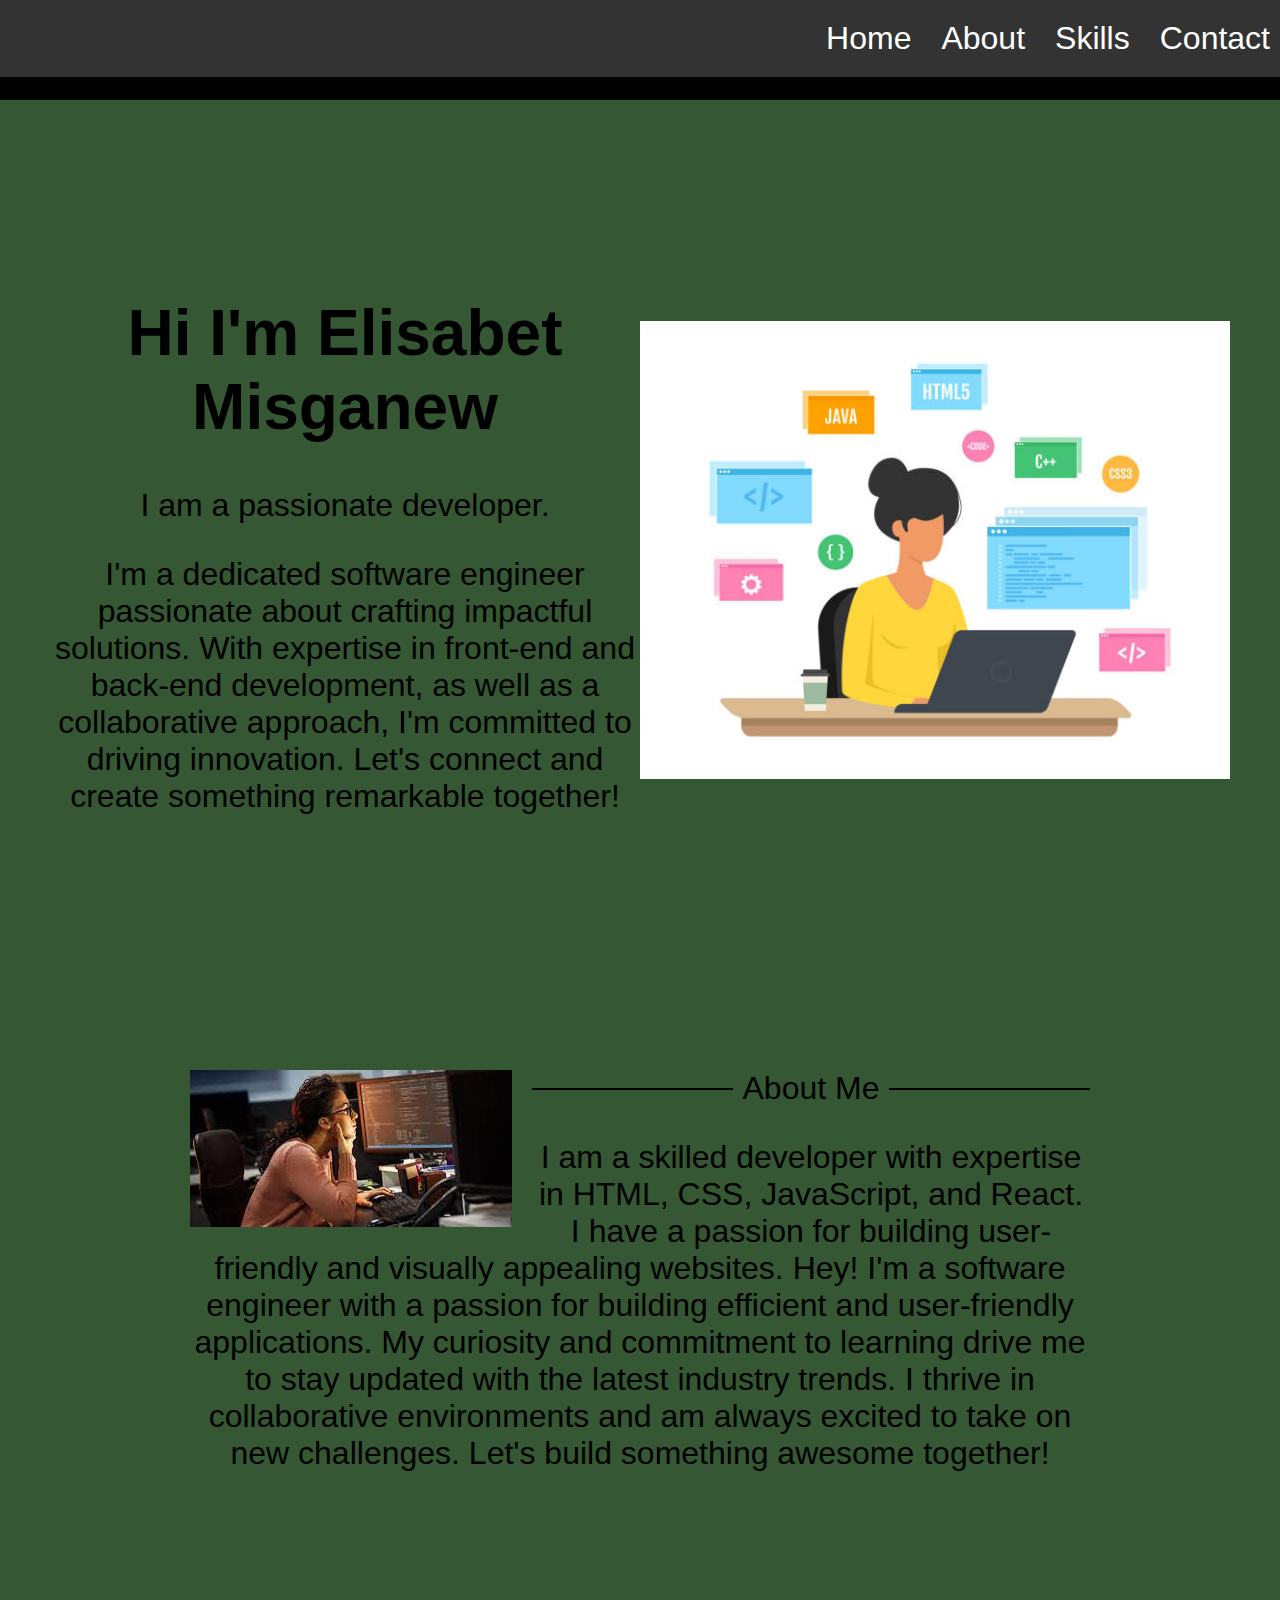
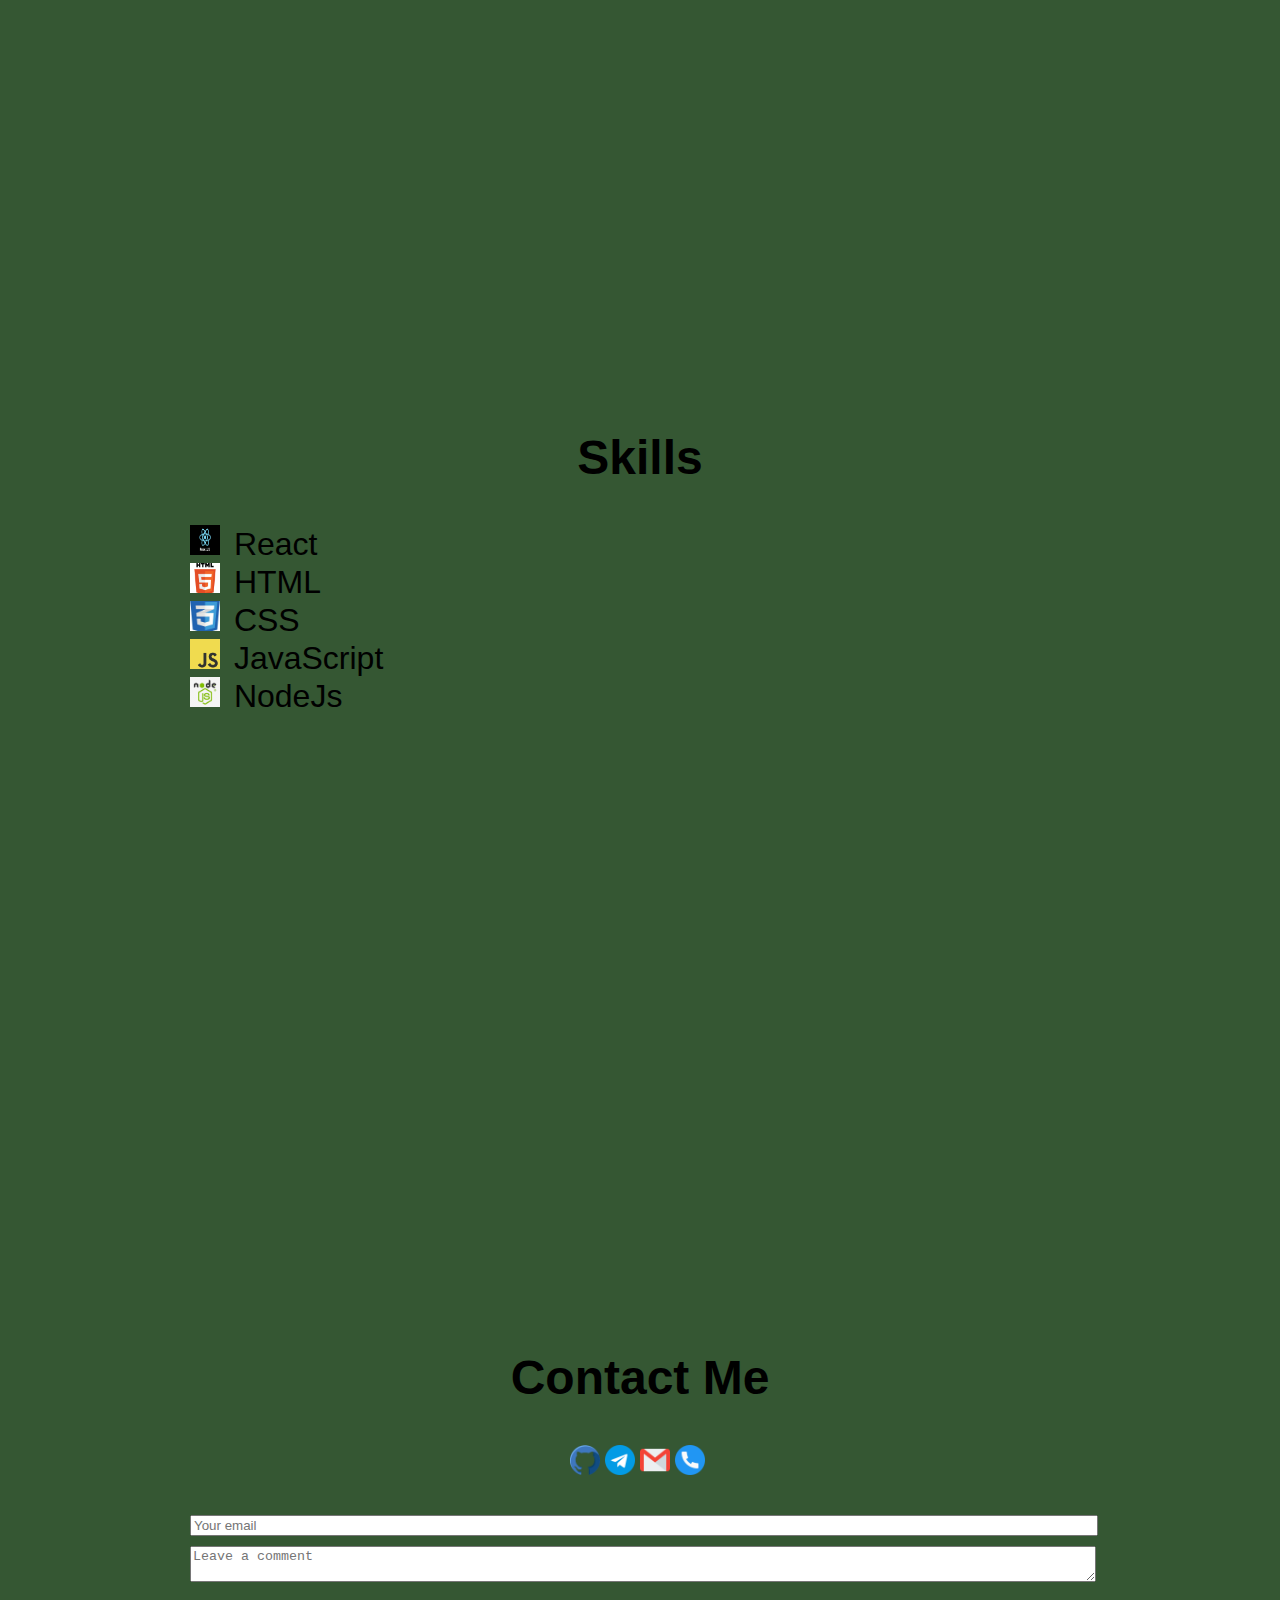
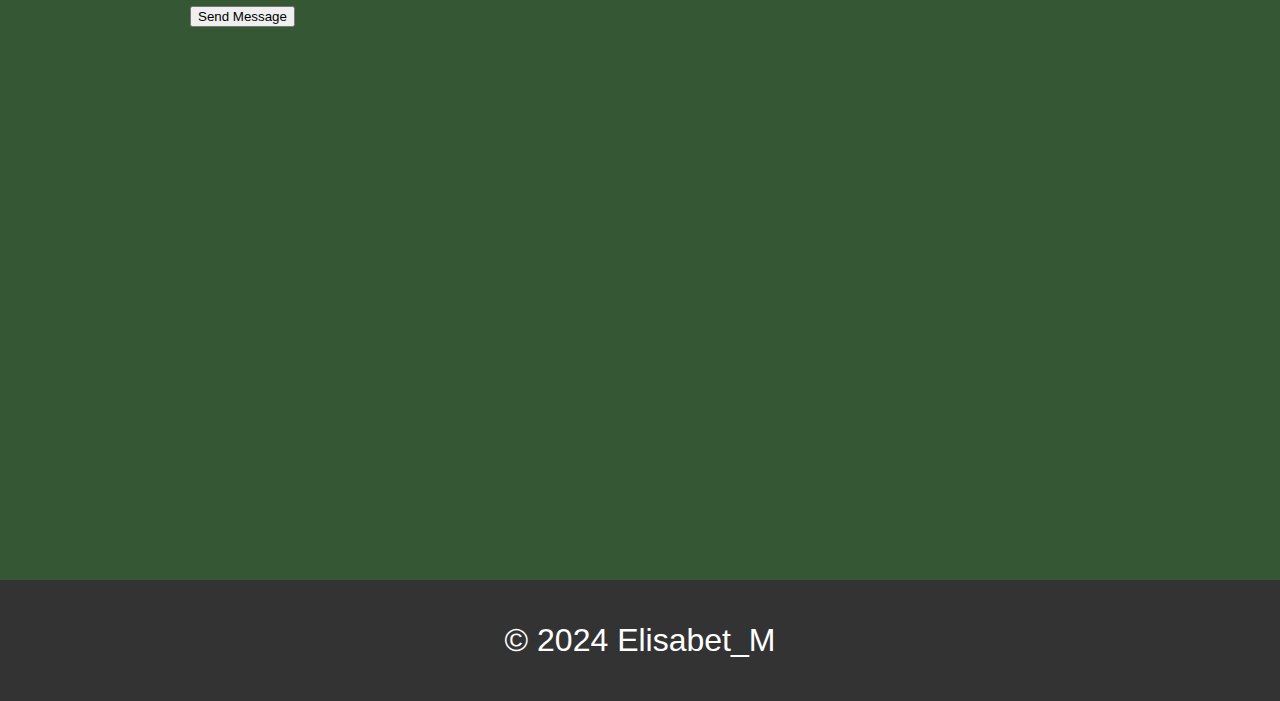
==== my_portfolio/index.html @ 349abca3 "Rename portfolio.html to index.html" ====
<!DOCTYPE html>
<html>
<head>
  <meta charset="UTF-8">
  <title>My Personal Portfolio</title>
  <link rel="stylesheet" href="styles.css">
</head>
<body>
  <header>
    <nav>
      <ul>
        <li><a href="#home">Home</a></li>
        <li><a href="#about">About</a></li>
        <li><a href="#skills">Skills</a></li>
        <li><a href="#contact">Contact</a></li>
      </ul>
    </nav>
  </header>

  <section id="home" class="flex-container">
    <div class="text-container">
      <h1>Hi I'm Elisabet Misganew </h1>
      <p class="fade-in">I am a passionate developer.</p>
      <p>I'm a dedicated software engineer passionate about crafting impactful solutions. With expertise in front-end and back-end development, as well as a collaborative approach, I'm committed to driving innovation. Let's connect and create something remarkable together!</p>
    </div>
           <div class="image-container">
      <img src="photos/elisasfuture.jpg" alt="My Photo" class="home_image">
    </div>
  </section>

 <section id="about">
    <div class="content">
      <img src="photos/code2.jpeg" alt="About Me Photo" class="left">
      <div class="divider">
        <hr class="solid-line">
        <div class="text">About Me</div>
        <hr class="solid-line">
      </div>
     <p>I am a skilled developer with expertise in HTML, CSS, JavaScript, and React. I have a passion for building user-friendly and visually appealing websites.
    Hey! I'm a software engineer with a passion for building efficient and user-friendly applications. My curiosity and commitment to learning drive me to stay updated with the latest industry trends. I thrive in collaborative environments and am always excited to take on new challenges. Let's build something awesome together!</p>
    </div>
  </section>

  <section id="skills">
    <div class="content">
      <h2>Skills</h2>
      <ul>
        <li><img src="photos/react.png" alt="React Logo"> React</li>
        <li><img src="photos/html.png" alt="HTML Logo"> HTML</li>
        <li><img src="photos/css.jpeg" alt="CSS Logo"> CSS</li>
        <li><img src="photos/javascript.png" alt="JavaScript Logo"> JavaScript</li>
        <li><img src="photos/node.png" alt="JavaScript Logo"> NodeJs</li>
      </ul>
    </div>
  </section>

  <section id="contact">
    <div class="content">
      <h2>Contact Me</h2>
      <ul class="contact-icons">
        <li><a href="https://github.com/elisa-1121"><img src="photos/github.png"github-logo.png alt="GitHub Icon"></a></li>
        <li><a href="https://t.me/elisabetmisganew"><img src="photos/telegram.png" alt="Telegram Icon"></a></li>
        <li><a href="mailto:elisabetmisganew@gmail.com"><img src="photos/mail.png" alt="Email Icon"></a></li>
        <li><a href="tel:+251905525225"><img src="photos/phone.png" alt="Phone Icon"></a></li>
      </ul>
      <form action="mail.php" method="POST">
        <input type="text" placeholder="Your email">
        <textarea placeholder="Leave a comment"></textarea>
        <button type="submit">Send Message</button>
      </form>
    </div>
  </section>

  <footer>
    <p>&copy; 2024 Elisabet_M</p>
  </footer>
</body>
</html>
---- my_portfolio/styles.css ----
body {
  font-family: Arial, sans-serif;
  margin: 0;
  padding: 0;
  background-color: #355733;
   margin-top: 40px;
   font-size: 32px;
}

header {
  background-color: black;
  padding: 30px;
}
nav{
  position: fixed;
  top: 0;
  left: 0;
  width: 100%;
  background-color: #333;
  color: #fff;
  display: flex;
  justify-content: flex-end;
  align-items: center;
  padding: 10px;
}

nav ul {
  list-style-type: none;
  margin: 0;
  padding: 0;
  display: flex;
}

nav ul li {
  display: inline;
  margin-right: 10px;
  padding: 10px;

}

nav ul li a {
  color: inherit;
  text-decoration: none;
}

section {
  padding: 50px;
  height: 800px;
  margin-bottom: 20px;
  scroll-behavior: smooth;
}

.content {
  max-width: 900px;
  margin: 0 auto;
  flex: left;
}
.flex-container {
  display: flex;
  align-items: center;
}

.text-container {
  flex: 1;
}

.image-container {
  flex: 1;
  text-align: right;
}

.image-container img {
  max-width: 100%;
  height: auto;
}

h1, h2, p {
  text-align: center;
}

.fade-in {
  animation: fade-in 2s;
}

@keyframes fade-in {
  0% { opacity: 0; }
  100% { opacity: 1; }
}

.left {
  float: left;
  margin-right: 20px;
}

ul {
  list-style-type: none;
  padding: 0;
}

ul li img {
  width: 30px;
  height: 30px;
  margin-right: 5px;
}

.contact-icons {
  display: flex;
  justify-content: center;
}

form input, form textarea {
  display: block;
  width: 100%;
  margin-bottom: 10px;
}

form button {
  display: 60%;
  margin: 0 auto;
}

footer {
  background-color: #333;
  color: #fff;
  padding: 10px;
  text-align: center;
}
.home_image{
  float: right;
}
@media (min-width: 1024px) {
  .lg\:leading-normal {
    line-height: 1.5;
  }
}
 .divider {
      display: flex;
      align-items: center;
      text-align: center;
    }
    .solid-line {
      flex-grow: 1;
      border: none;
      border-top: 2px solid black;
    }
    .text {
      padding: 0 10px;
      flex: right;
    }
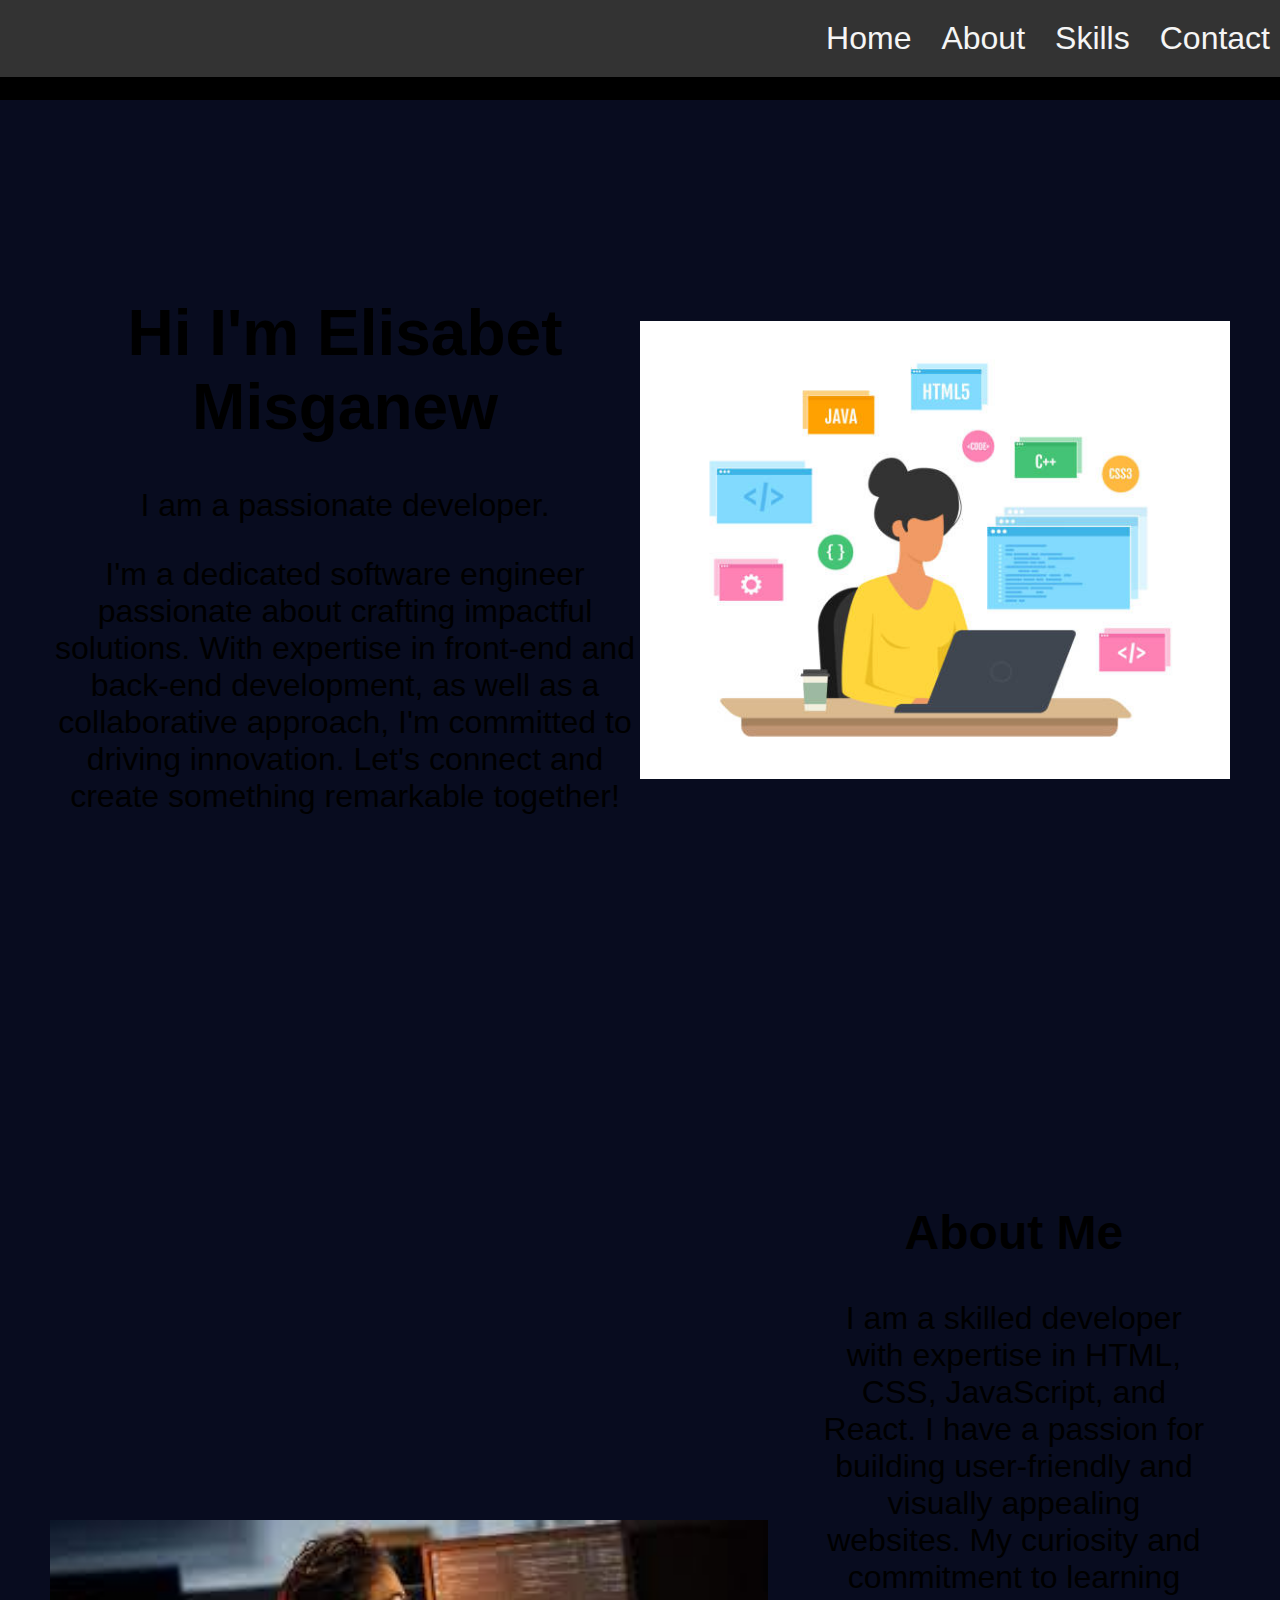
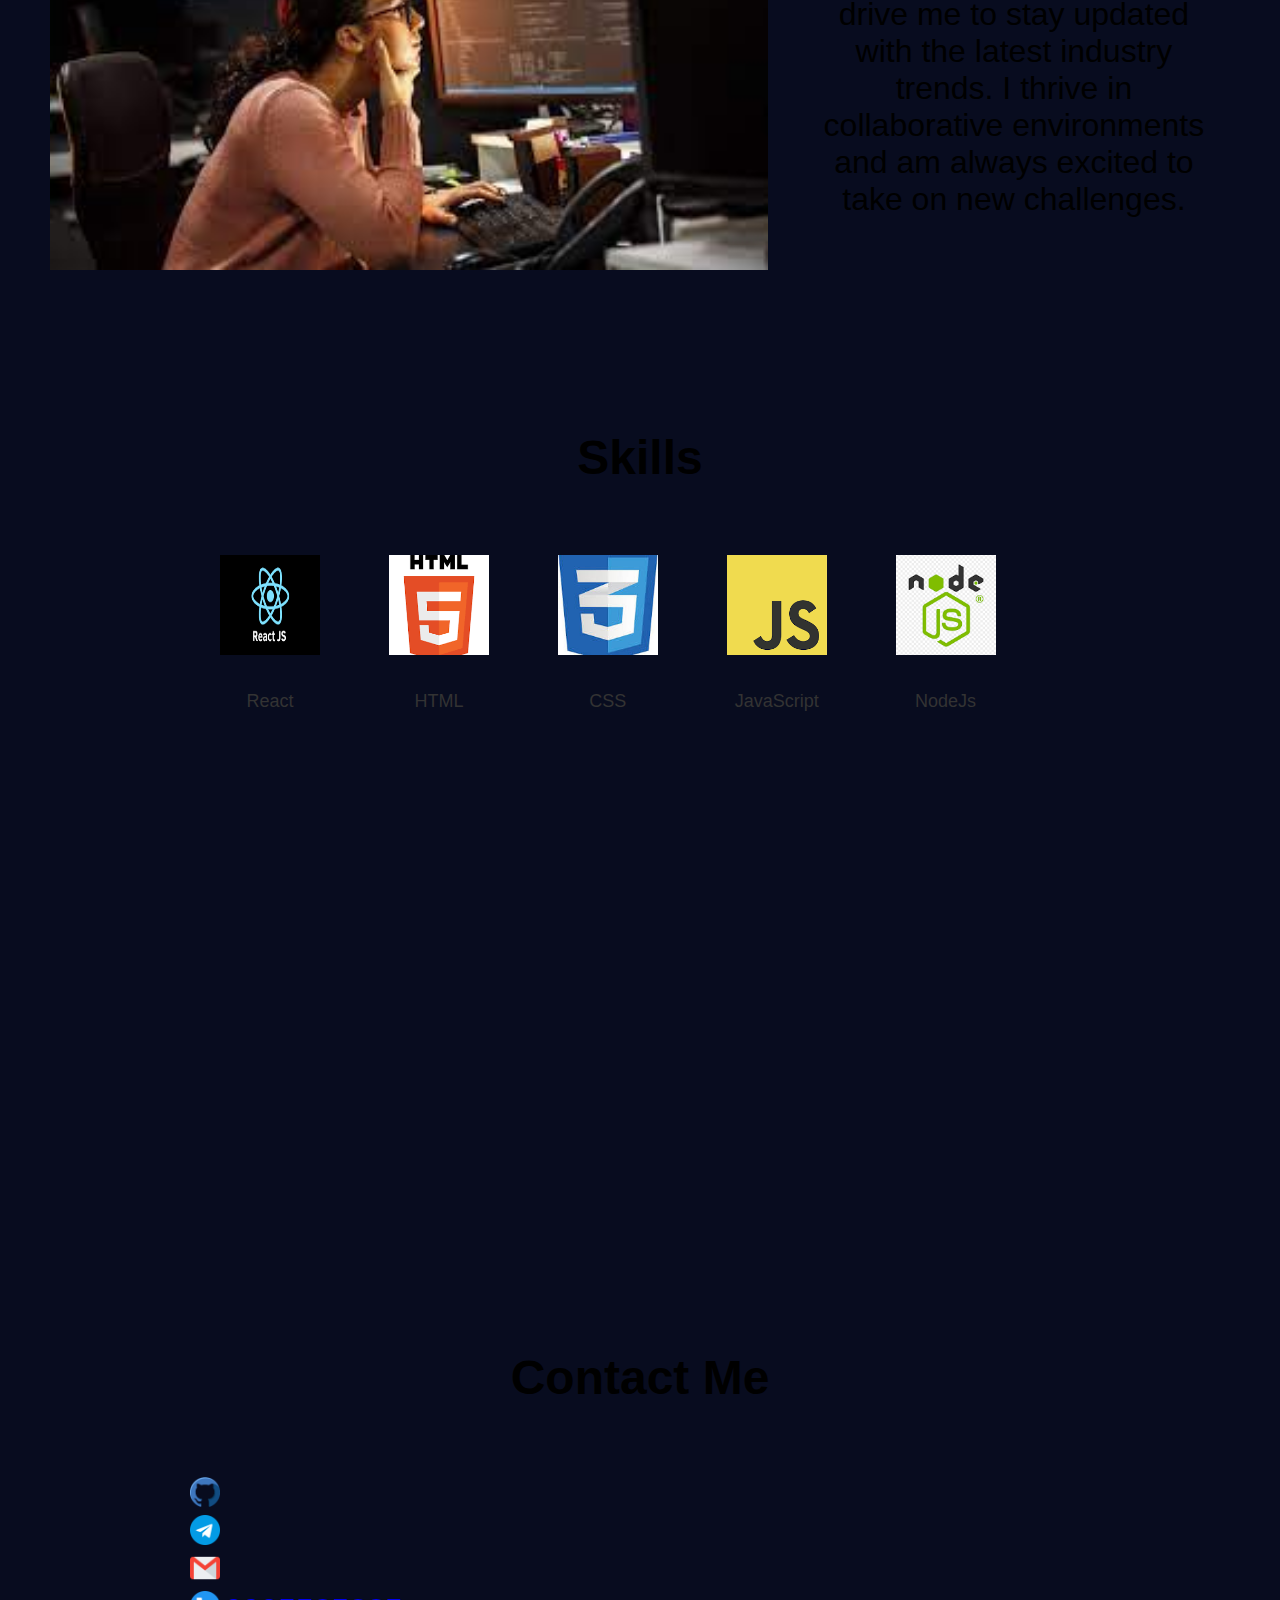
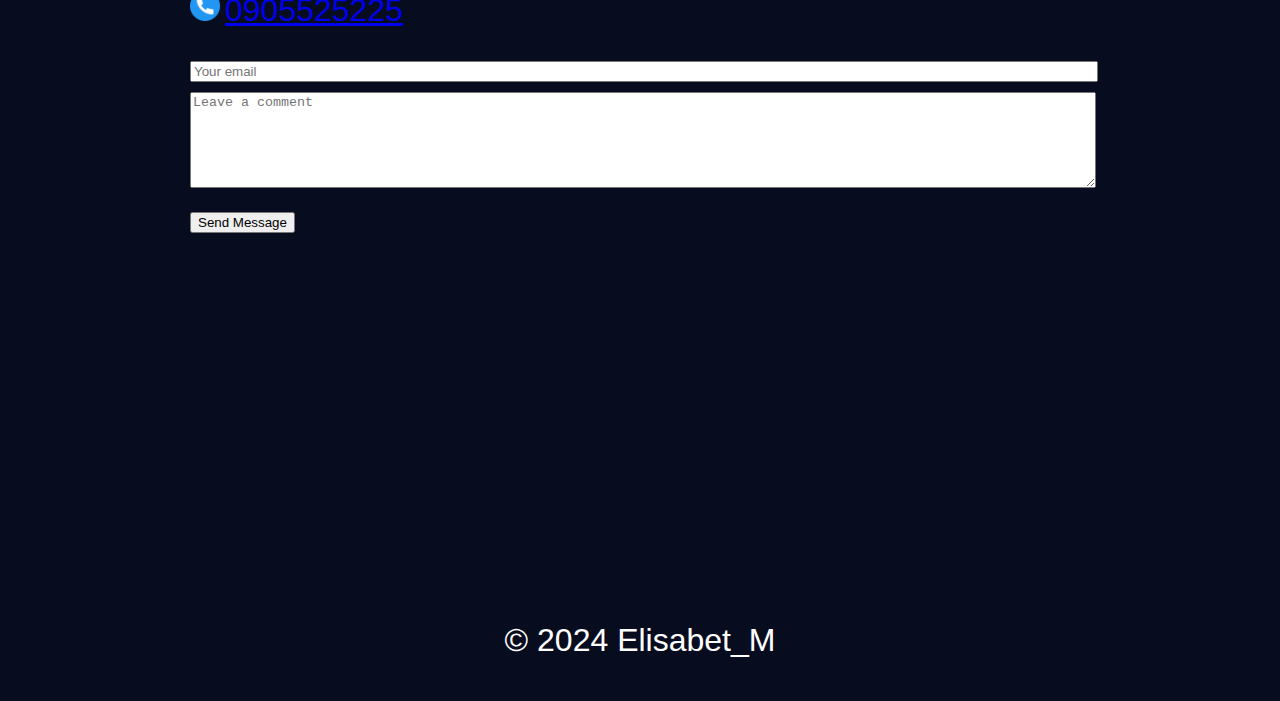
==== commit a34b64c3: "some issue fixed" ====
--- a/my_portfolio/index.html
+++ b/my_portfolio/index.html
@@ -4,6 +4,7 @@
   <meta charset="UTF-8">
   <title>My Personal Portfolio</title>
   <link rel="stylesheet" href="styles.css">
+  <meta name="viewport" content="width=device-width, intial-scale=1.0">
 </head>
 <body>
   <header>
@@ -28,29 +29,27 @@
     </div>
   </section>
 
- <section id="about">
-    <div class="content">
+   <section class="about-me" id="about">
+     <div class="photo">
       <img src="photos/code2.jpeg" alt="About Me Photo" class="left">
-      <div class="divider">
-        <hr class="solid-line">
-        <div class="text">About Me</div>
-        <hr class="solid-line">
-      </div>
-     <p>I am a skilled developer with expertise in HTML, CSS, JavaScript, and React. I have a passion for building user-friendly and visually appealing websites.
-    Hey! I'm a software engineer with a passion for building efficient and user-friendly applications. My curiosity and commitment to learning drive me to stay updated with the latest industry trends. I thrive in collaborative environments and am always excited to take on new challenges. Let's build something awesome together!</p>
     </div>
+    <div class="text">
+      <h2>About Me</h2>
+      <p>I am a skilled developer with expertise in HTML, CSS, JavaScript, and React. I have a passion for building user-friendly and visually appealing websites.
+     My curiosity and commitment to learning drive me to stay updated with the latest industry trends. I thrive in collaborative environments and am always excited to take on new challenges.</p>
+    </div>
+   
   </section>
 
+
   <section id="skills">
+    <h2>Skills</h2>
     <div class="content">
-      <h2>Skills</h2>
-      <ul>
-        <li><img src="photos/react.png" alt="React Logo"> React</li>
-        <li><img src="photos/html.png" alt="HTML Logo"> HTML</li>
-        <li><img src="photos/css.jpeg" alt="CSS Logo"> CSS</li>
-        <li><img src="photos/javascript.png" alt="JavaScript Logo"> JavaScript</li>
-        <li><img src="photos/node.png" alt="JavaScript Logo"> NodeJs</li>
-      </ul>
+        <div class="skill"><img src="photos/react.png" alt="React Logo"><p>React</p></div>
+        <div class="skill"><img src="photos/html.png" alt="HTML Logo"><p>HTML</p></div>
+        <div class="skill"><img src="photos/css.jpeg" alt="CSS Logo"><p>CSS</p></div>
+        <div class="skill"><img src="photos/javascript.png" alt="JavaScript Logo"><p>JavaScript</p></div>
+        <div class="skill"><img src="photos/node.png" alt="JavaScript Logo"><p>NodeJs</p></div>
     </div>
   </section>
 
@@ -61,11 +60,11 @@
         <li><a href="https://github.com/elisa-1121"><img src="photos/github.png"github-logo.png alt="GitHub Icon"></a></li>
         <li><a href="https://t.me/elisabetmisganew"><img src="photos/telegram.png" alt="Telegram Icon"></a></li>
         <li><a href="mailto:elisabetmisganew@gmail.com"><img src="photos/mail.png" alt="Email Icon"></a></li>
-        <li><a href="tel:+251905525225"><img src="photos/phone.png" alt="Phone Icon"></a></li>
+        <li><a href="tel:+251905525225"><img src="photos/phone.png" alt="Phone Icon">0905525225</a></li>
       </ul>
       <form action="mail.php" method="POST">
         <input type="text" placeholder="Your email">
-        <textarea placeholder="Leave a comment"></textarea>
+        <textarea placeholder="Leave a comment" cols="5" rows="6"></textarea>
         <button type="submit">Send Message</button>
       </form>
     </div>
--- a/my_portfolio/styles.css
+++ b/my_portfolio/styles.css
@@ -2,7 +2,7 @@
   font-family: Arial, sans-serif;
   margin: 0;
   padding: 0;
-  background-color: #355733;
+  background-color: #080c1f;
    margin-top: 40px;
    font-size: 32px;
 }
@@ -17,7 +17,7 @@
   left: 0;
   width: 100%;
   background-color: #333;
-  color: #fff;
+  color: whitesmoke;
   display: flex;
   justify-content: flex-end;
   align-items: center;
@@ -104,8 +104,12 @@
 }
 
 .contact-icons {
-  display: flex;
+  display: inline-block;
   justify-content: center;
+
+}
+.contact-icons img{
+  max-height: 100px;
 }
 
 form input, form textarea {
@@ -120,7 +124,7 @@
 }
 
 footer {
-  background-color: #333;
+  background-color:rgb(0, 0, 0,);
   color: #fff;
   padding: 10px;
   text-align: center;
@@ -128,22 +132,78 @@
 .home_image{
   float: right;
 }
-@media (min-width: 1024px) {
-  .lg\:leading-normal {
-    line-height: 1.5;
-  }
-}
- .divider {
+.divider {
       display: flex;
       align-items: center;
       text-align: center;
     }
-    .solid-line {
+.solid-line {
       flex-grow: 1;
       border: none;
       border-top: 2px solid black;
     }
-    .text {
-      padding: 0 10px;
-      flex: right;
-    }+
+#skills {
+  margin-top: 20px;
+}
+
+.skill-container {
+  display: flex;
+  justify-content: center;
+  align-items: center;
+  flex-wrap: wrap;
+}
+
+.skill {
+  display: inline-block;
+  flex-direction: column;
+  align-items: center;
+  margin: 10px;
+  padding: 20px;
+  background-color: inherit;
+  border-radius: 5px;
+}
+
+.skill p {
+  margin-bottom: 5px;
+  font-size: 18px;
+  color: #333;
+}
+
+.skill img {
+  width: 100px;
+  height: 100px;
+  margin-bottom: 10px;
+}
+
+.about-me {
+  display: flex;
+  justify-content: space-between;
+  align-items: flex-end;
+}
+
+.text {
+  flex: 1;
+  margin-right: 20px;
+  margin-left: 30px;
+  margin-bottom: 20px;
+ 
+}
+
+.photo img {
+  flex: 1;
+  max-width: 100%;
+  height: 350px;
+  float: left;
+  margin-top: 75px;
+}
+@media only screen and (max-width: 720px) {
+    body{
+  max-width: fit-content;
+    }
+}
+@media only screen and (max-width: 600px){
+     body{
+max-width: fit-content;
+     }
+}
